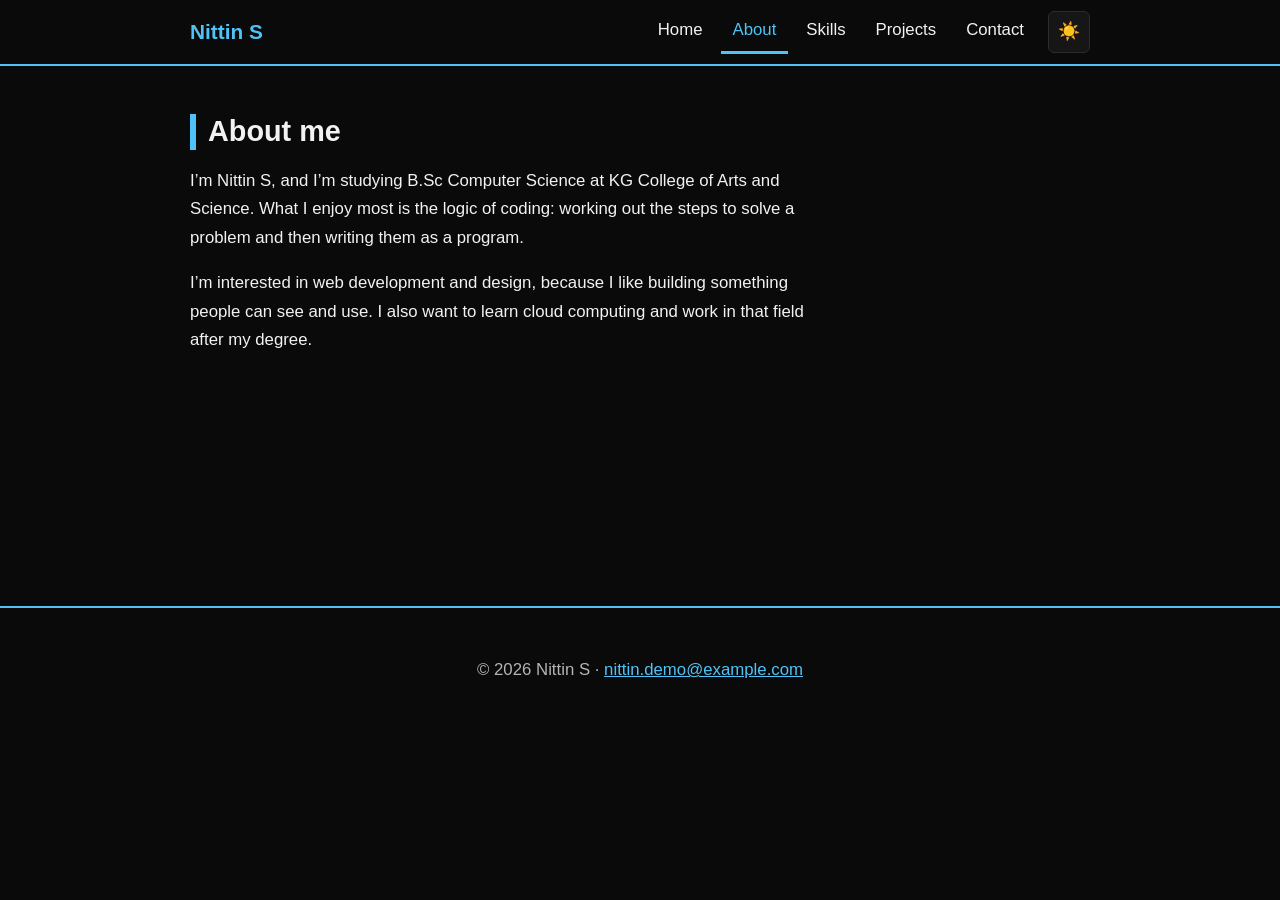
==== About.html @ 1dd9d9bb "first commit" ====
<!DOCTYPE html>
<html lang="en">
<head>
<meta charset="UTF-8">
<meta name="viewport" content="width=device-width, initial-scale=1">
<title>About | Nittin S</title>
<meta name="description" content="Portfolio of Nittin S, a B.Sc Computer Science student interested in web development, design and cloud computing.">
<link rel="stylesheet" href="css/style.css">
</head>
<body>
<a class="skip" href="#main">Skip to content</a>

<header class="site-header">
  <div class="bar">
    <a class="logo" href="index.html">Nittin S</a>
    <button class="icon-btn menu-btn" id="menuBtn" aria-expanded="false" aria-controls="nav" aria-label="Open menu">☰</button>
    <nav id="nav" class="nav" aria-label="Main">
      <a href="index.html">Home</a>
      <a href="about.html" aria-current="page">About</a>
      <a href="skills.html">Skills</a>
      <a href="projects.html">Projects</a>
      <a href="contact.html">Contact</a>
    </nav>
    <button class="icon-btn" id="themeBtn" aria-pressed="false" aria-label="Switch to light theme">☀️</button>
  </div>
</header>

<main id="main">
  <section class="wrap section">
    <h1 class="page-title">About me</h1>
    <p>I’m Nittin S, and I’m studying B.Sc Computer Science at KG College of Arts and Science. What I enjoy most is the logic of coding: working out the steps to solve a problem and then writing them as a program.</p>
    <p>I’m interested in web development and design, because I like building something people can see and use. I also want to learn cloud computing and work in that field after my degree.</p>
  </section>
</main>

<footer class="site-footer">
  <!-- CHANGE THIS EMAIL: replace nittin.demo@example.com in the footer and on the Contact page. -->
  <p>© <span id="year">2026</span> Nittin S · <a href="mailto:nittin.demo@example.com">nittin.demo@example.com</a></p>
</footer>

<button class="icon-btn top" id="topBtn" aria-label="Back to top" hidden>↑</button>
<script src="js/script.js"></script>
</body>
</html>
---- css/style.css ----
/* Colors: black and sky blue */
:root{--bg:#0a0a0a;--surface:#161616;--text:#f2f2f2;--muted:#b4b4b4;--sky:#4fc3f7;--line:#2c2c2c;--on-sky:#000}
:root[data-theme="light"]{--bg:#eaf6fd;--surface:#fff;--text:#0a0a0a;--muted:#40505a;--sky:#0a6a9c;--line:#b8d9ea;--on-sky:#fff}
*{box-sizing:border-box}
html{scroll-behavior:smooth;scroll-padding-top:70px}
body{margin:0;background:var(--bg);color:var(--text);font:1.05rem/1.7 Verdana,"Segoe UI",sans-serif}
h1,h2,h3,.logo{font-family:"Trebuchet MS","Segoe UI",sans-serif;line-height:1.25}
h1{font-size:clamp(2.1rem,6vw,3.3rem);margin:.25em 0}
h2{font-size:1.8rem;margin:0 0 .6em;padding-left:12px;border-left:6px solid var(--sky)}
h3{margin:.2em 0}
a{color:var(--sky)}
:focus-visible{outline:3px solid var(--sky);outline-offset:3px}
.wrap{max-width:940px;margin:0 auto;padding:0 20px}
.section{padding:3rem 20px}
.section p{max-width:68ch}
.skip{position:absolute;left:-999px}
.skip:focus{left:8px;top:8px;background:var(--surface);padding:8px;z-index:30}
.site-header{position:sticky;top:0;background:var(--bg);border-bottom:2px solid var(--sky);z-index:20}
.bar{max-width:940px;margin:0 auto;padding:10px 20px;display:flex;align-items:center;gap:12px;flex-wrap:wrap}
.logo{font-weight:700;font-size:1.3rem;text-decoration:none;color:var(--sky);margin-right:auto}
.nav{display:flex;gap:6px}
.nav a{text-decoration:none;color:var(--text);padding:6px 12px;border-bottom:3px solid transparent}
.nav a:hover,.nav a.current{border-bottom-color:var(--sky);color:var(--sky)}
.icon-btn{background:var(--surface);color:var(--text);border:1px solid var(--line);border-radius:6px;width:42px;height:42px;font-size:1.1rem;cursor:pointer}
.menu-btn{display:none}
.hero{padding:3.5rem 0 2rem}
.hero-grid{display:grid;grid-template-columns:1fr auto;gap:2rem;align-items:center}
.role{margin:0;color:var(--sky);font-weight:700}
.lead{font-size:1.15rem;max-width:50ch;color:var(--muted)}
.cloud-box{width:220px;display:grid;place-items:center}
.cloud{position:relative;width:180px;height:70px;background:var(--sky);border-radius:60px;display:grid;place-items:center;font:700 1.8rem "Trebuchet MS",sans-serif;color:var(--on-sky)}
.cloud::before,.cloud::after{content:"";position:absolute;background:var(--sky);border-radius:50%}
.cloud::before{width:80px;height:80px;top:-40px;left:25px}
.cloud::after{width:60px;height:60px;top:-28px;right:25px}
.cloud span{position:relative;z-index:1}
.actions{display:flex;gap:12px;flex-wrap:wrap;margin:1.5rem 0}
.btn{display:inline-block;background:var(--sky);color:var(--on-sky);border:2px solid var(--sky);padding:10px 20px;border-radius:6px;font:inherit;font-weight:700;text-decoration:none;cursor:pointer}
.btn:hover{filter:brightness(1.12)}
.btn.ghost{background:transparent;color:var(--sky)}
.choice,.filters{display:flex;gap:8px;flex-wrap:wrap;align-items:center}
.filters{margin-bottom:1rem}
.chip{background:var(--surface);color:var(--text);border:1px solid var(--line);border-radius:6px;padding:6px 14px;font:inherit;cursor:pointer}
.chip:hover,.chip.active{background:var(--sky);color:var(--on-sky);border-color:var(--sky)}
.skills,.cards{display:grid;grid-template-columns:repeat(auto-fit,minmax(240px,1fr));gap:20px}
.skill-group,.card{background:var(--surface);border:1px solid var(--line);border-top:4px solid var(--sky);border-radius:6px;padding:18px}
.skill-group ul{margin:0;padding-left:1.2rem}
.card{display:flex;flex-direction:column;gap:6px}
.card p{margin:.2em 0}
.thumb{min-height:110px;border-radius:4px;display:grid;place-items:center;text-align:center;padding:8px;font:700 1.1rem "Trebuchet MS",sans-serif}
.t1,.t3{background:var(--sky);color:var(--on-sky)}
.t2{background:#000;color:var(--sky);border:2px solid var(--sky)}
.tools,.note{color:var(--muted);font-size:.95rem}
.note{font-style:italic}
.more{align-self:flex-start;background:none;border:none;color:var(--sky);font:inherit;font-weight:700;text-decoration:underline;cursor:pointer;padding:4px 0}
form{max-width:520px;display:grid;gap:6px}
label{font-weight:700;margin-top:8px}
input,textarea{font:inherit;padding:10px;border:2px solid var(--line);border-radius:6px;background:var(--surface);color:var(--text);width:100%}
input.bad,textarea.bad{border-color:#ff6b6b}
.err{color:#ff8a8a;margin:0;min-height:1.2em;font-size:.95rem}
:root[data-theme="light"] .err{color:#b3261e}
.ok{color:var(--sky);font-weight:700}
.site-footer{text-align:center;padding:2rem 20px;border-top:2px solid var(--sky);color:var(--muted)}
.top{position:fixed;right:16px;bottom:16px}
[hidden]{display:none!important}
@media (max-width:700px){
  .menu-btn{display:block}
  .nav{display:none;order:5;width:100%;flex-direction:column}
  .nav.open{display:flex}
  .hero-grid{grid-template-columns:1fr}
  .cloud-box{order:-1;width:auto;justify-items:start;margin-top:30px}
}
@media (prefers-reduced-motion:reduce){html{scroll-behavior:auto}}

/* Multi-page tweaks */
.page-title{font-size:1.8rem;margin:0 0 .6em;padding-left:12px;border-left:6px solid var(--sky)}
.skill-group h2,.card h2{font-size:1.2rem;margin:.2em 0;padding:0;border:none}
.nav a[aria-current="page"]{border-bottom-color:var(--sky);color:var(--sky)}
.section{min-height:60vh}
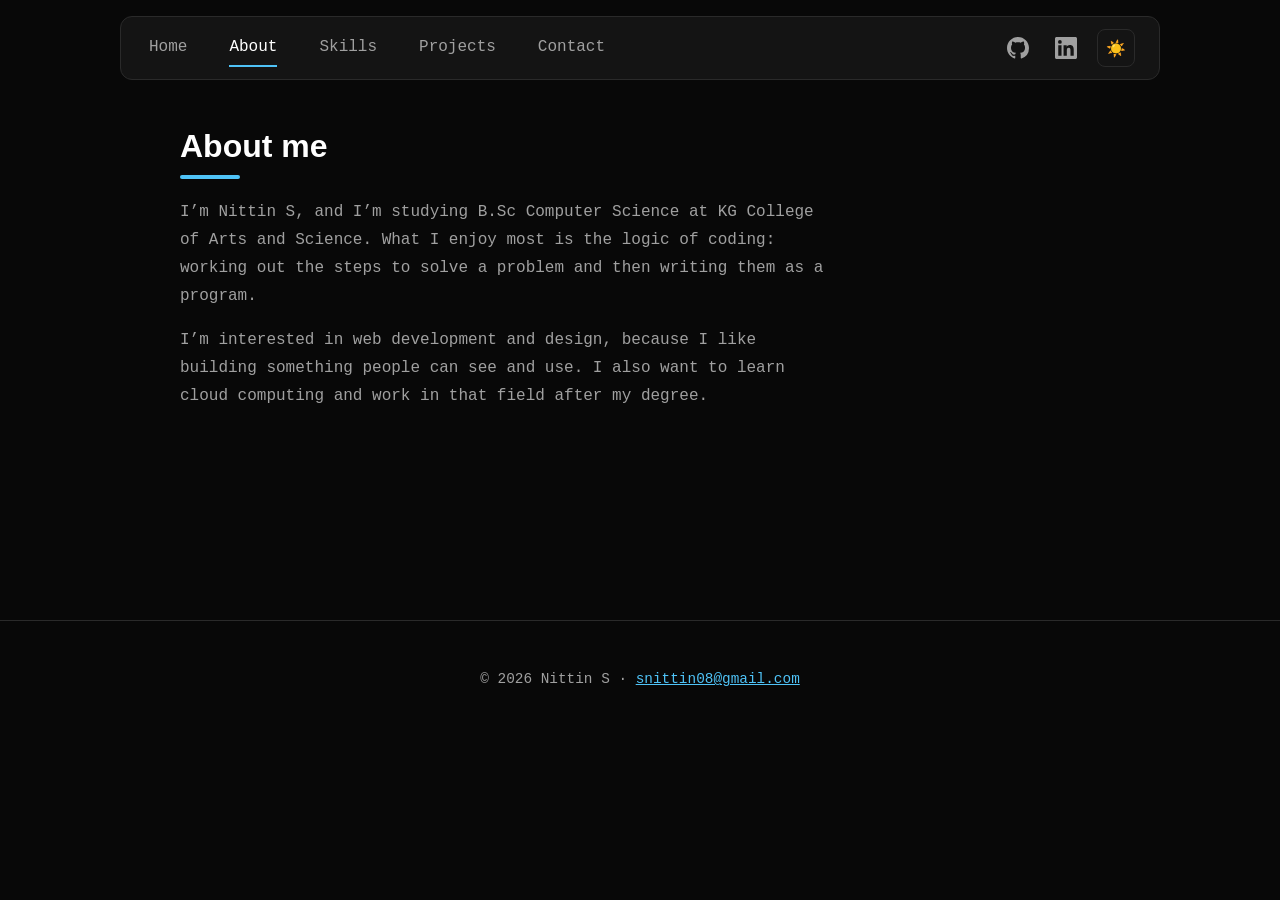
==== commit 9883840e: "updated Portfolio2" ====
--- a/About.html
+++ b/About.html
@@ -21,7 +21,12 @@
       <a href="projects.html">Projects</a>
       <a href="contact.html">Contact</a>
     </nav>
-    <button class="icon-btn" id="themeBtn" aria-pressed="false" aria-label="Switch to light theme">☀️</button>
+    <div class="socials">
+      <!-- CHANGE THESE: put your own GitHub and LinkedIn profile links in the two href values below -->
+      <a class="soc" href="https://github.com/" target="_blank" rel="noopener" aria-label="GitHub (opens in a new tab)"><svg viewBox="0 0 16 16" width="22" height="22" aria-hidden="true" fill="currentColor"><path d="M8 0C3.58 0 0 3.58 0 8c0 3.54 2.29 6.53 5.47 7.59.4.07.55-.17.55-.38 0-.19-.01-.82-.01-1.49-2.01.37-2.53-.49-2.69-.94-.09-.23-.48-.94-.82-1.13-.28-.15-.68-.52-.01-.53.63-.01 1.08.58 1.23.82.72 1.21 1.87.87 2.33.66.07-.52.28-.87.51-1.07-1.78-.2-3.64-.89-3.64-3.95 0-.87.31-1.59.82-2.15-.08-.2-.36-1.02.08-2.12 0 0 .67-.21 2.2.82.64-.18 1.32-.27 2-.27.68 0 1.36.09 2 .27 1.53-1.04 2.2-.82 2.2-.82.44 1.1.16 1.92.08 2.12.51.56.82 1.27.82 2.15 0 3.07-1.87 3.75-3.65 3.95.29.25.54.73.54 1.48 0 1.07-.01 1.93-.01 2.2 0 .21.15.46.55.38A8.013 8.013 0 0016 8c0-4.42-3.58-8-8-8z"/></svg></a>
+      <a class="soc" href="https://www.linkedin.com/" target="_blank" rel="noopener" aria-label="LinkedIn (opens in a new tab)"><svg viewBox="0 0 24 24" width="22" height="22" aria-hidden="true" fill="currentColor"><path d="M20.45 20.45h-3.56v-5.57c0-1.33-.03-3.04-1.85-3.04-1.86 0-2.14 1.45-2.14 2.94v5.67H9.34V9h3.41v1.56h.05c.48-.9 1.64-1.85 3.37-1.85 3.6 0 4.27 2.37 4.27 5.45v6.29zM5.34 7.43a2.06 2.06 0 110-4.12 2.06 2.06 0 010 4.12zM7.12 20.45H3.56V9h3.56v11.45zM22.22 0H1.77C.79 0 0 .77 0 1.73v20.54C0 23.23.79 24 1.77 24h20.45c.98 0 1.78-.77 1.78-1.73V1.73C24 .77 23.2 0 22.22 0z"/></svg></a>
+      <button class="icon-btn" id="themeBtn" aria-pressed="false" aria-label="Switch to light theme">☀️</button>
+    </div>
   </div>
 </header>
 
@@ -34,8 +39,8 @@
 </main>
 
 <footer class="site-footer">
-  <!-- CHANGE THIS EMAIL: replace nittin.demo@example.com in the footer and on the Contact page. -->
-  <p>© <span id="year">2026</span> Nittin S · <a href="mailto:nittin.demo@example.com">nittin.demo@example.com</a></p>
+  <!-- To change the email, search for snittin08@gmail.com in all .html files and in js/script.js -->
+  <p>© <span id="year">2026</span> Nittin S · <a href="mailto:snittin08@gmail.com">snittin08@gmail.com</a></p>
 </footer>
 
 <button class="icon-btn top" id="topBtn" aria-label="Back to top" hidden>↑</button>
--- a/css/style.css
+++ b/css/style.css
@@ -1,78 +1,89 @@
-/* Colors: black and sky blue */
-:root{--bg:#0a0a0a;--surface:#161616;--text:#f2f2f2;--muted:#b4b4b4;--sky:#4fc3f7;--line:#2c2c2c;--on-sky:#000}
-:root[data-theme="light"]{--bg:#eaf6fd;--surface:#fff;--text:#0a0a0a;--muted:#40505a;--sky:#0a6a9c;--line:#b8d9ea;--on-sky:#fff}
+/* Dark template style: black, sky blue, monospace text */
+:root{--bg:#080808;--bar:#141414;--surface:#121212;--text:#fff;--muted:#a0a0a0;--sky:#4fc3f7;--line:#2a2a2a;--on-sky:#000;--glow:rgba(79,195,247,.45)}
+:root[data-theme="light"]{--bg:#eaf6fd;--bar:#fff;--surface:#fff;--text:#0a0a0a;--muted:#40505a;--sky:#0a6a9c;--line:#b8d9ea;--on-sky:#fff;--glow:rgba(10,106,156,.3)}
 *{box-sizing:border-box}
-html{scroll-behavior:smooth;scroll-padding-top:70px}
-body{margin:0;background:var(--bg);color:var(--text);font:1.05rem/1.7 Verdana,"Segoe UI",sans-serif}
-h1,h2,h3,.logo{font-family:"Trebuchet MS","Segoe UI",sans-serif;line-height:1.25}
-h1{font-size:clamp(2.1rem,6vw,3.3rem);margin:.25em 0}
-h2{font-size:1.8rem;margin:0 0 .6em;padding-left:12px;border-left:6px solid var(--sky)}
-h3{margin:.2em 0}
+html{scroll-behavior:smooth}
+body{margin:0;background:var(--bg);color:var(--text);font:1rem/1.75 "IBM Plex Mono",Consolas,"Courier New",monospace}
+h1,h2,h3,.btn{font-family:"Segoe UI",Arial,sans-serif}
+h1{font-size:clamp(2.2rem,6vw,3.4rem);line-height:1.15;margin:.2em 0 .5em}
 a{color:var(--sky)}
 :focus-visible{outline:3px solid var(--sky);outline-offset:3px}
-.wrap{max-width:940px;margin:0 auto;padding:0 20px}
-.section{padding:3rem 20px}
-.section p{max-width:68ch}
+.wrap{max-width:960px;margin:0 auto;padding:0 20px}
 .skip{position:absolute;left:-999px}
 .skip:focus{left:8px;top:8px;background:var(--surface);padding:8px;z-index:30}
-.site-header{position:sticky;top:0;background:var(--bg);border-bottom:2px solid var(--sky);z-index:20}
-.bar{max-width:940px;margin:0 auto;padding:10px 20px;display:flex;align-items:center;gap:12px;flex-wrap:wrap}
-.logo{font-weight:700;font-size:1.3rem;text-decoration:none;color:var(--sky);margin-right:auto}
-.nav{display:flex;gap:6px}
-.nav a{text-decoration:none;color:var(--text);padding:6px 12px;border-bottom:3px solid transparent}
-.nav a:hover,.nav a.current{border-bottom-color:var(--sky);color:var(--sky)}
-.icon-btn{background:var(--surface);color:var(--text);border:1px solid var(--line);border-radius:6px;width:42px;height:42px;font-size:1.1rem;cursor:pointer}
+
+/* Navbar */
+.site-header{position:sticky;top:0;z-index:20;padding:16px 16px 0;background:linear-gradient(var(--bg) 70%,transparent)}
+.bar{max-width:1040px;margin:0 auto;background:var(--bar);border:1px solid var(--line);border-radius:12px;padding:12px 24px;display:flex;align-items:center;gap:14px;flex-wrap:wrap}
+.logo{display:none;font:700 1.1rem "Segoe UI",Arial,sans-serif;color:var(--text);text-decoration:none;margin-right:auto}
+.nav{display:flex;gap:42px;padding-left:4px}
+.nav a{color:var(--muted);text-decoration:none;padding:4px 0;border-bottom:2px solid transparent}
+.nav a:hover,.nav a[aria-current="page"]{color:var(--text);border-bottom-color:var(--sky)}
+.socials{margin-left:auto;display:flex;align-items:center;gap:14px}
+.soc{color:var(--muted);display:grid;place-items:center;width:34px;height:34px;border-radius:8px}
+.soc:hover{color:var(--sky)}
+.icon-btn{background:transparent;color:var(--text);border:1px solid var(--line);border-radius:8px;width:38px;height:38px;font-size:1rem;cursor:pointer}
 .menu-btn{display:none}
-.hero{padding:3.5rem 0 2rem}
-.hero-grid{display:grid;grid-template-columns:1fr auto;gap:2rem;align-items:center}
-.role{margin:0;color:var(--sky);font-weight:700}
-.lead{font-size:1.15rem;max-width:50ch;color:var(--muted)}
-.cloud-box{width:220px;display:grid;place-items:center}
-.cloud{position:relative;width:180px;height:70px;background:var(--sky);border-radius:60px;display:grid;place-items:center;font:700 1.8rem "Trebuchet MS",sans-serif;color:var(--on-sky)}
-.cloud::before,.cloud::after{content:"";position:absolute;background:var(--sky);border-radius:50%}
-.cloud::before{width:80px;height:80px;top:-40px;left:25px}
-.cloud::after{width:60px;height:60px;top:-28px;right:25px}
-.cloud span{position:relative;z-index:1}
-.actions{display:flex;gap:12px;flex-wrap:wrap;margin:1.5rem 0}
-.btn{display:inline-block;background:var(--sky);color:var(--on-sky);border:2px solid var(--sky);padding:10px 20px;border-radius:6px;font:inherit;font-weight:700;text-decoration:none;cursor:pointer}
+
+/* Hero */
+.hero{padding:4rem 0 3rem}
+.hero-grid{display:grid;grid-template-columns:1.1fr .9fr;gap:2rem;align-items:center}
+.role{margin:0;color:var(--sky)}
+.lead{color:var(--muted);max-width:46ch;margin-bottom:2rem}
+.avatar{width:min(320px,100%);aspect-ratio:1;border-radius:50%;object-fit:cover;justify-self:center;background:radial-gradient(circle at 35% 30%,var(--sky),#0b4a66);color:var(--on-sky);display:grid;place-items:center;font:700 4rem "Segoe UI",Arial,sans-serif}
+.btn{display:inline-block;background:var(--sky);color:var(--on-sky);border:1px solid var(--sky);padding:14px 32px;border-radius:6px;font-weight:700;font-size:1rem;text-decoration:none;cursor:pointer}
+.btn.glow{box-shadow:0 0 22px var(--glow)}
 .btn:hover{filter:brightness(1.12)}
-.btn.ghost{background:transparent;color:var(--sky)}
-.choice,.filters{display:flex;gap:8px;flex-wrap:wrap;align-items:center}
-.filters{margin-bottom:1rem}
-.chip{background:var(--surface);color:var(--text);border:1px solid var(--line);border-radius:6px;padding:6px 14px;font:inherit;cursor:pointer}
+.choice,.filters{display:flex;gap:8px;flex-wrap:wrap;align-items:center;margin-top:1.5rem}
+.chip{background:var(--surface);color:var(--text);border:1px solid var(--line);border-radius:6px;padding:6px 14px;font:inherit;font-size:.9rem;cursor:pointer}
 .chip:hover,.chip.active{background:var(--sky);color:var(--on-sky);border-color:var(--sky)}
+.label{margin:3rem 0 .8rem}
+.logos{list-style:none;margin:0;padding:0;display:flex;flex-wrap:wrap;gap:20px}
+.logos li{min-width:140px;text-align:center;padding:16px 20px;background:var(--surface);border:1px solid var(--line);border-radius:6px;color:var(--muted);font-weight:700}
+
+/* Inner pages */
+.section{padding:3rem 20px;min-height:60vh}
+.section p{max-width:68ch;color:var(--muted)}
+.page-title{font-size:2rem;margin:0 0 .6em}
+.page-title::after{content:"";display:block;width:60px;height:4px;background:var(--sky);margin-top:10px;border-radius:2px}
 .skills,.cards{display:grid;grid-template-columns:repeat(auto-fit,minmax(240px,1fr));gap:20px}
-.skill-group,.card{background:var(--surface);border:1px solid var(--line);border-top:4px solid var(--sky);border-radius:6px;padding:18px}
-.skill-group ul{margin:0;padding-left:1.2rem}
+.skill-group,.card,.info-card,.contact-grid form{background:var(--surface);border:1px solid var(--line);border-radius:10px;padding:22px}
+.skill-group h2,.card h2,.info-card h2,.contact-grid form h2{font-size:1.2rem;margin:.2em 0 .5em;color:var(--text)}
+.skill-group ul{margin:0;padding-left:1.2rem;color:var(--muted)}
 .card{display:flex;flex-direction:column;gap:6px}
 .card p{margin:.2em 0}
-.thumb{min-height:110px;border-radius:4px;display:grid;place-items:center;text-align:center;padding:8px;font:700 1.1rem "Trebuchet MS",sans-serif}
+.thumb{min-height:110px;border-radius:6px;display:grid;place-items:center;text-align:center;padding:8px;font:700 1.1rem "Segoe UI",Arial,sans-serif}
 .t1,.t3{background:var(--sky);color:var(--on-sky)}
-.t2{background:#000;color:var(--sky);border:2px solid var(--sky)}
-.tools,.note{color:var(--muted);font-size:.95rem}
+.t2{background:#000;color:var(--sky);border:1px solid var(--sky)}
+.tools,.note,.hint{font-size:.9rem}
 .note{font-style:italic}
-.more{align-self:flex-start;background:none;border:none;color:var(--sky);font:inherit;font-weight:700;text-decoration:underline;cursor:pointer;padding:4px 0}
-form{max-width:520px;display:grid;gap:6px}
-label{font-weight:700;margin-top:8px}
-input,textarea{font:inherit;padding:10px;border:2px solid var(--line);border-radius:6px;background:var(--surface);color:var(--text);width:100%}
+.more{align-self:flex-start;background:none;border:none;color:var(--sky);font:inherit;text-decoration:underline;cursor:pointer;padding:4px 0}
+
+/* Contact */
+.intro{font-size:1.05rem}
+.contact-grid{display:grid;grid-template-columns:1fr 1.4fr;gap:24px;align-items:start;margin-top:1.5rem}
+.info-card dt{color:var(--sky);margin-top:1em}
+.info-card dd{margin:.2em 0 0;color:var(--muted)}
+form{display:grid;gap:6px}
+label{margin-top:8px}
+input,textarea{font:inherit;padding:10px;border:1px solid var(--line);border-radius:6px;background:var(--bg);color:var(--text);width:100%}
 input.bad,textarea.bad{border-color:#ff6b6b}
-.err{color:#ff8a8a;margin:0;min-height:1.2em;font-size:.95rem}
+.err{color:#ff8a8a;margin:0;min-height:1.2em;font-size:.9rem}
 :root[data-theme="light"] .err{color:#b3261e}
-.ok{color:var(--sky);font-weight:700}
-.site-footer{text-align:center;padding:2rem 20px;border-top:2px solid var(--sky);color:var(--muted)}
-.top{position:fixed;right:16px;bottom:16px}
+.ok{color:var(--sky)}
+.hint{color:var(--muted);margin:.4em 0 0}
+
+.site-footer{text-align:center;padding:2rem 20px;border-top:1px solid var(--line);color:var(--muted);font-size:.9rem}
+.top{position:fixed;right:16px;bottom:16px;background:var(--bar)}
 [hidden]{display:none!important}
-@media (max-width:700px){
+
+@media (max-width:760px){
+  .logo{display:block}
   .menu-btn{display:block}
-  .nav{display:none;order:5;width:100%;flex-direction:column}
+  .nav{display:none;order:5;width:100%;flex-direction:column;gap:6px}
   .nav.open{display:flex}
-  .hero-grid{grid-template-columns:1fr}
-  .cloud-box{order:-1;width:auto;justify-items:start;margin-top:30px}
+  .socials{margin-left:0}
+  .hero-grid,.contact-grid{grid-template-columns:1fr}
+  .avatar{order:-1;width:200px}
 }
-@media (prefers-reduced-motion:reduce){html{scroll-behavior:auto}}
-
-/* Multi-page tweaks */
-.page-title{font-size:1.8rem;margin:0 0 .6em;padding-left:12px;border-left:6px solid var(--sky)}
-.skill-group h2,.card h2{font-size:1.2rem;margin:.2em 0;padding:0;border:none}
-.nav a[aria-current="page"]{border-bottom-color:var(--sky);color:var(--sky)}
-.section{min-height:60vh}+@media (prefers-reduced-motion:reduce){html{scroll-behavior:auto}}
